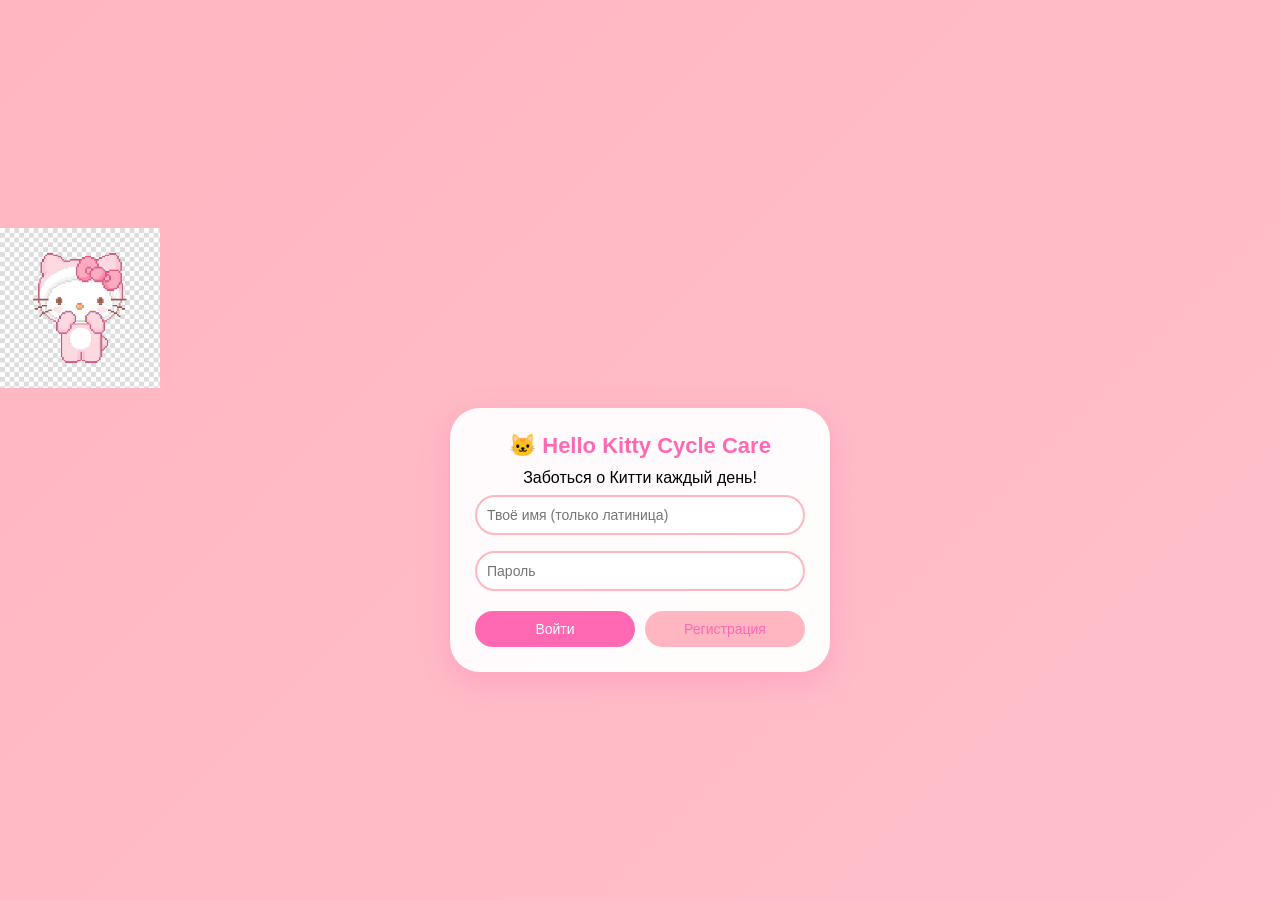
==== target/classes/static/check-cycle.html @ ae8a5157 "added all the files" ====
<!DOCTYPE html>
<html lang="ru">
<head>
    <meta charset="UTF-8">
    <meta name="viewport" content="width=device-width, initial-scale=1.0">
    <title>Настройка цикла - Hello Kitty Cycle Care</title>
    <link rel="stylesheet" href="style.css">
    <link rel="icon" type="image/png" href="icons/icon-512.png">
</head>
<body>
<div class="setup-wrapper">
    <img src="icons/icon-512.png" alt="Hello Kitty" class="setup-kitty">
    <div class="setup-container">
        <h2>📅 Настройка цикла</h2>
        <p>Введи данные о цикле твоей Китти:</p>
        <div class="form-group">
            <label>📆 Дата начала последних месячных:</label>
            <input type="date" id="setup-lastPeriod" class="setup-input">
        </div>
        <div class="form-group">
            <label>📊 Средняя длина цикла (дни):</label>
            <input type="number" id="setup-cycleLength" value="28" min="21" max="35" class="setup-input">
        </div>
        <button onclick="saveCycleData()" class="setup-btn">Сохранить и продолжить</button>
        <div id="error-message" class="error-message" style="margin-top: 15px;"></div>
    </div>
</div>

<script>
    const API_BASE_URL = 'http://localhost:8081';
    let currentUser = null;
    const errorDiv = document.getElementById('error-message');

    function showError(msg) {
        errorDiv.textContent = msg;
        errorDiv.style.display = 'block';
        setTimeout(() => { errorDiv.style.display = 'none'; }, 3000);
    }

    async function checkUserAndCycle() {
        const userId = localStorage.getItem('userId');
        if (!userId) {
            window.location.href = 'login.html';
            return;
        }
        currentUser = { id: parseInt(userId), username: localStorage.getItem('username') };

        try {
            const response = await fetch(`${API_BASE_URL}/api/cycle/phase/${currentUser.id}`);
            if (response.ok) {
                window.location.href = 'dashboard.html';
            }
        } catch (error) {
            console.error('Ошибка:', error);
        }
    }

    async function saveCycleData() {
        const date = document.getElementById('setup-lastPeriod').value;
        const length = document.getElementById('setup-cycleLength').value;

        if (!date) {
            showError('Выбери дату начала цикла');
            return;
        }

        try {
            const response = await fetch(`${API_BASE_URL}/api/cycle/start?userId=${currentUser.id}&date=${date}&length=${length}`, {
                method: 'POST'
            });

            if (response.ok) {
                window.location.href = 'dashboard.html';
            } else {
                showError('Ошибка при сохранении данных');
            }
        } catch (error) {
            console.error('Ошибка:', error);
            showError('Не удалось подключиться к серверу');
        }
    }

    window.onload = function() {
        checkUserAndCycle();
    };
</script>
</body>
</html>
---- target/classes/static/style.css ----
* {
    margin: 0;
    padding: 0;
    box-sizing: border-box;
}

body {
    font-family: -apple-system, BlinkMacSystemFont, 'Segoe UI', Roboto, Helvetica, Arial, sans-serif;
    background: linear-gradient(135deg, #ffb6c1, #ffc0cb);
    min-height: 100vh;
    padding: 0;
    margin: 0;
}

.content-wrapper {
    background: white;
    border-radius: 40px 40px 0 0;
    max-width: 550px;
    margin: 80px auto 0;
    padding: 30px 20px 40px;
    box-shadow: 0 -5px 20px rgba(255, 105, 180, 0.1);
}

.main-header {
    display: flex;
    justify-content: space-between;
    align-items: center;
    background: rgba(255, 255, 255, 0.95);
    padding: 12px 20px;
    box-shadow: 0 2px 10px rgba(255, 105, 180, 0.2);
    position: fixed;
    top: 0;
    left: 0;
    right: 0;
    z-index: 1000;
}

.greeting {
    font-size: 16px;
    color: #ff69b4;
    font-weight: 500;
}

.logout-btn {
    padding: 8px 16px;
    border: none;
    border-radius: 25px;
    background: #ffb6c1;
    color: white !important;
    font-size: 14px;
    cursor: pointer;
    transition: all 0.2s;
}

.logout-btn:hover {
    background: #ff69b4;
    color: white;
}

.main-content-center {
    max-width: 480px;
    margin: 0 auto;
    display: flex;
    flex-direction: column;
    align-items: center;
}

.kitty-container {
    position: relative;
    width: 100%;
    display: flex;
    justify-content: center;
    align-items: center;
    margin: 40px 0 120px;
    min-height: 200px;
}

.main-kitty {
    width: 160px;
    height: 160px;
    display: block;
    animation: float 3s ease-in-out infinite;
    margin-top: 30px;
}

@keyframes float {
    0%, 100% { transform: translateY(0); }
    50% { transform: translateY(-8px); }
}

.thought-bubble-main {
    position: absolute;
    top: -40px;
    left: 50%;
    transform: translateX(-50%);
    background: white;
    padding: 10px 18px;
    border-radius: 30px;
    border: 2px solid #ff69b4;
    text-align: center;
    box-shadow: 0 3px 10px rgba(255, 105, 180, 0.2);
    font-size: 12px;
    line-height: 1.4;
    z-index: 10;
    width: auto;
    max-width: 280px;
    white-space: normal;
}

.thought-bubble-main::after {
    content: '';
    position: absolute;
    bottom: -10px;
    left: 50%;
    transform: translateX(-50%);
    width: 0;
    height: 0;
    border-left: 10px solid transparent;
    border-right: 10px solid transparent;
    border-top: 10px solid #ff69b4;
}

.thought-bubble-main::before {
    content: '';
    position: absolute;
    bottom: -7px;
    left: 50%;
    transform: translateX(-50%);
    width: 0;
    height: 0;
    border-left: 8px solid transparent;
    border-right: 8px solid transparent;
    border-top: 8px solid white;
    z-index: 1;
}

.main-title {
    color: #ff69b4;
    font-size: 20px;
    margin: 10px 0 15px;
    text-align: center;
}

.calendar-section {
    width: 100%;
    background: #ffe6f0;
    border-radius: 24px;
    padding: 18px;
    margin: 10px 0;
    box-shadow: 0 4px 12px rgba(255, 105, 180, 0.15);
    border: 1px solid #ffc0cb;
}

.phase-card {
    background: white;
    text-align: center;
    padding: 12px;
    border-radius: 20px;
    margin-bottom: 20px;
    box-shadow: 0 2px 6px rgba(255, 105, 180, 0.1);
    cursor: pointer;
    transition: all 0.2s ease;
}

.phase-card:hover {
    transform: scale(1.02);
    filter: brightness(0.98);
}

.phase-day-number {
    font-size: 28px;
    font-weight: bold;
}
.phase-day-number.period { color: #ff69b4; }
.phase-day-number.follicular { color: #2d6a2d; }
.phase-day-number.ovulation { color: #8b7500; }
.phase-day-number.luteal { color: #6a3d8a; }

.phase-name-text {
    font-size: 14px;
    margin-top: 4px;
}
.phase-name-text.period { color: #ff69b4; }
.phase-name-text.follicular { color: #2d6a2d; }
.phase-name-text.ovulation { color: #8b7500; }
.phase-name-text.luteal { color: #6a3d8a; }

.calendar-week-row {
    display: grid;
    grid-template-columns: repeat(7, 1fr);
    gap: 8px;
    margin-bottom: 12px;
    text-align: center;
}

.weekday-cell {
    font-weight: bold;
    color: #ff69b4;
    font-size: 13px;
    padding: 5px 0;
    background: white;
    border-radius: 20px;
}

.calendar-days-grid {
    display: grid;
    grid-template-columns: repeat(7, 1fr);
    gap: 8px;
    text-align: center;
}

.day-button {
    background: white;
    border-radius: 50%;
    font-size: 14px;
    font-weight: 500;
    cursor: pointer;
    transition: all 0.2s ease;
    width: 100%;
    aspect-ratio: 1 / 1;
    display: flex;
    align-items: center;
    justify-content: center;
    border: 1px solid #ffc0cb;
    color: #333;
}

.day-button:hover {
    background: #ffb6c1;
    color: white;
    transform: scale(1.05);
}

.day-button.today {
    border: 2px solid #2d6a2d;
    font-weight: bold;
}
.day-button.today.period { background-color: #ffb6c1 !important; color: white; }
.day-button.today.follicular { background-color: #ccffcc !important; color: #2d6a2d; }
.day-button.today.ovulation { background-color: #ffffcc !important; color: #8b7500; }
.day-button.today.luteal { background-color: #e6ccff !important; color: #6a3d8a; }

.day-button.period { background: #ffb6c1; color: white; border: none; }
.day-button.follicular { background: #ccffcc; color: #2d6a2d; border: none; }
.day-button.ovulation { background: #ffec80; color: #8b7500; border: none; }
.day-button.luteal { background: #e6ccff; color: #6a3d8a; border: none; }

.day-button.sex-protected { background: #dda0dd; color: white; border: none; }
.day-button.sex-unprotected { background: #ffa07a; color: white; border: none; }
.day-button.pms { background: #d8bfd8; color: white; border: none; }

.survey-blocks {
    width: 100%;
    margin: 15px 0;
}

.survey-block {
    background: #ffb6c1;
    border-radius: 18px;
    padding: 12px 18px;
    margin-bottom: 10px;
    cursor: pointer;
    position: relative;
    color: white;
    transition: background 0.2s;
}

.survey-block.disabled {
    background: #cccccc;
    cursor: not-allowed;
    opacity: 0.6;
}

.survey-block.disabled:hover {
    background: #cccccc;
}

.survey-block:hover {
    background: #ff69b4;
}

.block-header {
    font-weight: bold;
    font-size: 16px;
    margin-bottom: 4px;
    text-align: left;
}

.block-value {
    font-size: 13px;
    text-align: left;
    color: rgba(255, 255, 255, 0.9);
}

.block-options {
    background: white;
    border-radius: 15px;
    margin-top: 8px;
    padding: 8px;
    position: absolute;
    width: calc(100% - 36px);
    left: 18px;
    top: 100%;
    box-shadow: 0 5px 15px rgba(0,0,0,0.2);
    z-index: 100;
    border: 2px solid #ff69b4;
}

.block-options div {
    padding: 8px;
    border-bottom: 1px solid #ffb6c1;
    color: #ff69b4;
    cursor: pointer;
    transition: background 0.2s;
    font-size: 13px;
}

.block-options div:last-child {
    border-bottom: none;
}

.block-options div:hover {
    background: #ffe6f0;
}

.survey-submit-btn {
    background: #ff69b4;
    color: white;
    border: none;
    padding: 10px 22px;
    border-radius: 25px;
    font-size: 15px;
    cursor: pointer;
    margin: 10px 0;
    transition: background 0.2s;
    width: 100%;
    max-width: 220px;
}

.survey-submit-btn:hover {
    background: #ff1493;
}

.survey-submit-btn:disabled {
    background: #ccc;
    cursor: not-allowed;
}

.notes-section-main {
    background: #ffe6f0;
    border-radius: 20px;
    padding: 15px;
    margin-top: 15px;
    width: 100%;
    border: 1px solid #ffc0cb;
}

.notes-section-main h3 {
    color: #ff69b4;
    margin-bottom: 10px;
    text-align: left;
    font-size: 17px;
}

.note-input-container {
    display: flex;
    gap: 8px;
    margin-bottom: 12px;
}

#main-note-input {
    flex: 1;
    padding: 8px 12px;
    border: 1px solid #ffb6c1;
    border-radius: 18px;
    font-size: 13px;
    resize: vertical;
    outline: none;
    background: white;
}

#main-note-input:focus {
    border-color: #ff69b4;
}

.note-add-btn {
    padding: 0 16px;
    background: #ff69b4;
    color: white;
    border: none;
    border-radius: 18px;
    cursor: pointer;
    font-size: 13px;
}

.note-add-btn:hover {
    background: #ff1493;
}

.notes-list-main {
    text-align: left;
    max-height: 280px;
    overflow-y: auto;
}

.note-item {
    background: white;
    border: 1px solid #ffb6c1;
    border-radius: 12px;
    padding: 8px;
    margin-bottom: 6px;
    display: flex;
    justify-content: space-between;
    align-items: flex-start;
}

.note-date-time {
    font-size: 10px;
    color: #ff69b4;
    margin-bottom: 3px;
}

.note-content {
    font-size: 12px;
    color: #333;
    flex: 1;
    margin-right: 8px;
    word-break: break-word;
}

.delete-note {
    background: none;
    border: none;
    color: #ffb6c1;
    font-size: 14px;
    cursor: pointer;
    padding: 3px;
}

.delete-note:hover {
    color: #ff69b4;
}

.empty-notes {
    text-align: center;
    color: #999;
    padding: 12px;
    font-size: 13px;
    background: white;
    border-radius: 12px;
}

.today-counter {
    color: #ff69b4;
    font-size: 11px;
    margin-bottom: 8px;
    padding: 4px;
    background: white;
    border-radius: 12px;
    text-align: center;
}

.dynamics-section {
    background: #fff5f8;
    border-radius: 20px;
    padding: 15px;
    margin: 10px 0;
    width: 100%;
    border: 1px solid #ffe0e8;
}

.dynamics-section h3 {
    color: #ff69b4;
    margin-bottom: 12px;
    font-size: 16px;
    text-align: left;
}

.table-container {
    background: white;
    border-radius: 16px;
    overflow-x: auto;
    max-height: 200px;
    overflow-y: auto;
}

.dynamics-table {
    width: 100%;
    border-collapse: collapse;
    font-size: 12px;
}

.dynamics-table th {
    background: #ffe6f0;
    color: #ff69b4;
    padding: 8px 10px;
    font-weight: bold;
    position: sticky;
    top: 0;
}

.dynamics-table td {
    padding: 6px 10px;
    text-align: left;
    border-bottom: 1px solid #ffe0e8;
    color: #555;
}

.empty-table {
    text-align: center;
    color: #999;
    padding: 20px;
    font-size: 13px;
}

.modal {
    display: none;
    position: fixed;
    z-index: 1000;
    left: 0;
    top: 0;
    width: 100%;
    height: 100%;
    background-color: rgba(0,0,0,0.5);
    align-items: center;
    justify-content: center;
}

.modal-content {
    background: white;
    padding: 20px;
    border-radius: 25px;
    max-width: 320px;
    width: 90%;
    text-align: center;
}

.close-modal {
    float: right;
    font-size: 22px;
    cursor: pointer;
    color: #999;
}

.close-modal:hover {
    color: #ff69b4;
}

.modal-content h3 {
    color: #ff69b4;
    margin-bottom: 15px;
    font-size: 17px;
}

.mark-options {
    display: flex;
    flex-direction: column;
    gap: 8px;
    clear: both;
    margin-top: 8px;
}

.mark-btn {
    background-color: #ffb6c1 !important;
    color: #5a2e3a;
    padding: 10px;
    border: none;
    border-radius: 22px;
    font-size: 13px;
    cursor: pointer;
}

.auth-wrapper, .setup-wrapper {
    text-align: center;
    width: 100%;
    min-height: 100vh;
    display: flex;
    flex-direction: column;
    justify-content: center;
    background: linear-gradient(135deg, #ffb6c1, #ffc0cb);
}

.auth-kitty-large, .setup-kitty {
    width: 160px;
    height: 160px;
    margin-bottom: 20px;
    animation: float 3s ease-in-out infinite;
}

.auth-container, .setup-container {
    background: rgba(255, 255, 255, 0.95);
    padding: 25px;
    border-radius: 30px;
    box-shadow: 0 10px 30px rgba(255, 105, 180, 0.3);
    max-width: 380px;
    margin: 0 auto;
}

.auth-container h1, .setup-container h2 {
    color: #ff69b4;
    margin-bottom: 10px;
    font-size: 22px;
}

.auth-input, .setup-input {
    width: 100%;
    padding: 10px;
    margin: 8px 0;
    border: 2px solid #ffb6c1;
    border-radius: 25px;
    font-size: 14px;
    outline: none;
}

.auth-input:focus, .setup-input:focus {
    border-color: #ff69b4;
}

.auth-buttons {
    display: flex;
    gap: 10px;
    margin-top: 12px;
}

.auth-btn, .setup-btn {
    flex: 1;
    padding: 10px;
    border: none;
    border-radius: 25px;
    background: #ff69b4;
    color: white;
    font-size: 14px;
    cursor: pointer;
    transition: transform 0.2s;
}

.auth-btn:hover, .setup-btn:hover {
    transform: scale(1.02);
    background: #ff1493;
}

.auth-btn.secondary {
    background: #ffb6c1;
    color: #ff69b4;
}

.auth-btn.secondary:hover {
    background: #ffa0b0;
}

.error-message {
    color: red;
    font-size: 12px;
    margin-top: 10px;
    display: none;
}

.form-group {
    margin-bottom: 12px;
    text-align: left;
}

.form-group label {
    display: block;
    margin-bottom: 4px;
    color: #ff69b4;
    font-weight: 500;
    font-size: 13px;
}

.countdown-text {
    text-align: center;
    margin-top: -75px;
    margin-bottom: 20px;
    font-size: 14px;
    font-weight: bold;
    color: #ff69b4;
    background: rgba(255,255,240,0.9);
    display: inline-block;
    padding: 4px 12px;
    border-radius: 40px;
    width: auto;
    align-self: center;
}

@media (max-width: 550px) {
    .content-wrapper {
        margin-top: 70px;
        padding: 20px 12px 30px;
    }

    .main-kitty {
        width: 120px;
        height: 120px;
        margin-top: 20px;
    }

    .thought-bubble-main {
        top: -5px;
        font-size: 10px;
        padding: 6px 12px;
        max-width: 220px;
    }

    .calendar-week-row {
        gap: 5px;
    }

    .weekday-cell {
        font-size: 11px;
        padding: 3px 0;
    }

    .calendar-days-grid {
        gap: 5px;
    }

    .day-button {
        font-size: 12px;
    }

    .phase-day-number {
        font-size: 24px;
    }

    .phase-name-text {
        font-size: 12px;
    }

    .main-title {
        font-size: 18px;
    }

    .block-header {
        font-size: 15px;
    }

    .kitty-container {
        margin-bottom: 100px;
    }
}
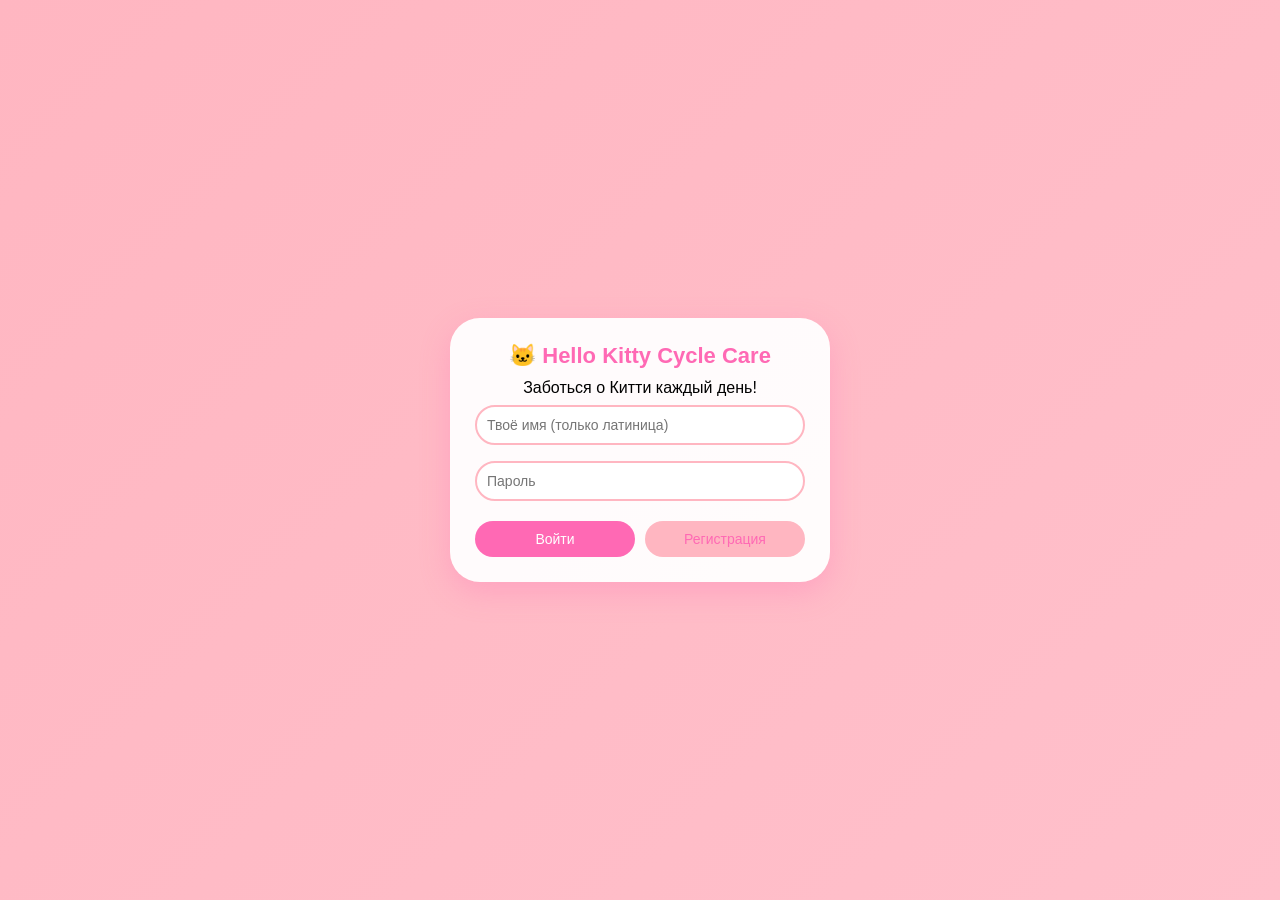
==== commit 54d1f46f: "fix db" ====
--- a/target/classes/static/check-cycle.html
+++ b/target/classes/static/check-cycle.html
@@ -5,11 +5,12 @@
     <meta name="viewport" content="width=device-width, initial-scale=1.0">
     <title>Настройка цикла - Hello Kitty Cycle Care</title>
     <link rel="stylesheet" href="style.css">
+    <link rel="manifest" href="manifest.json">
     <link rel="icon" type="image/png" href="icons/icon-512.png">
+    <meta name="theme-color" content="#ffb6c1">
 </head>
 <body>
 <div class="setup-wrapper">
-    <img src="icons/icon-512.png" alt="Hello Kitty" class="setup-kitty">
     <div class="setup-container">
         <h2>📅 Настройка цикла</h2>
         <p>Введи данные о цикле твоей Китти:</p>
